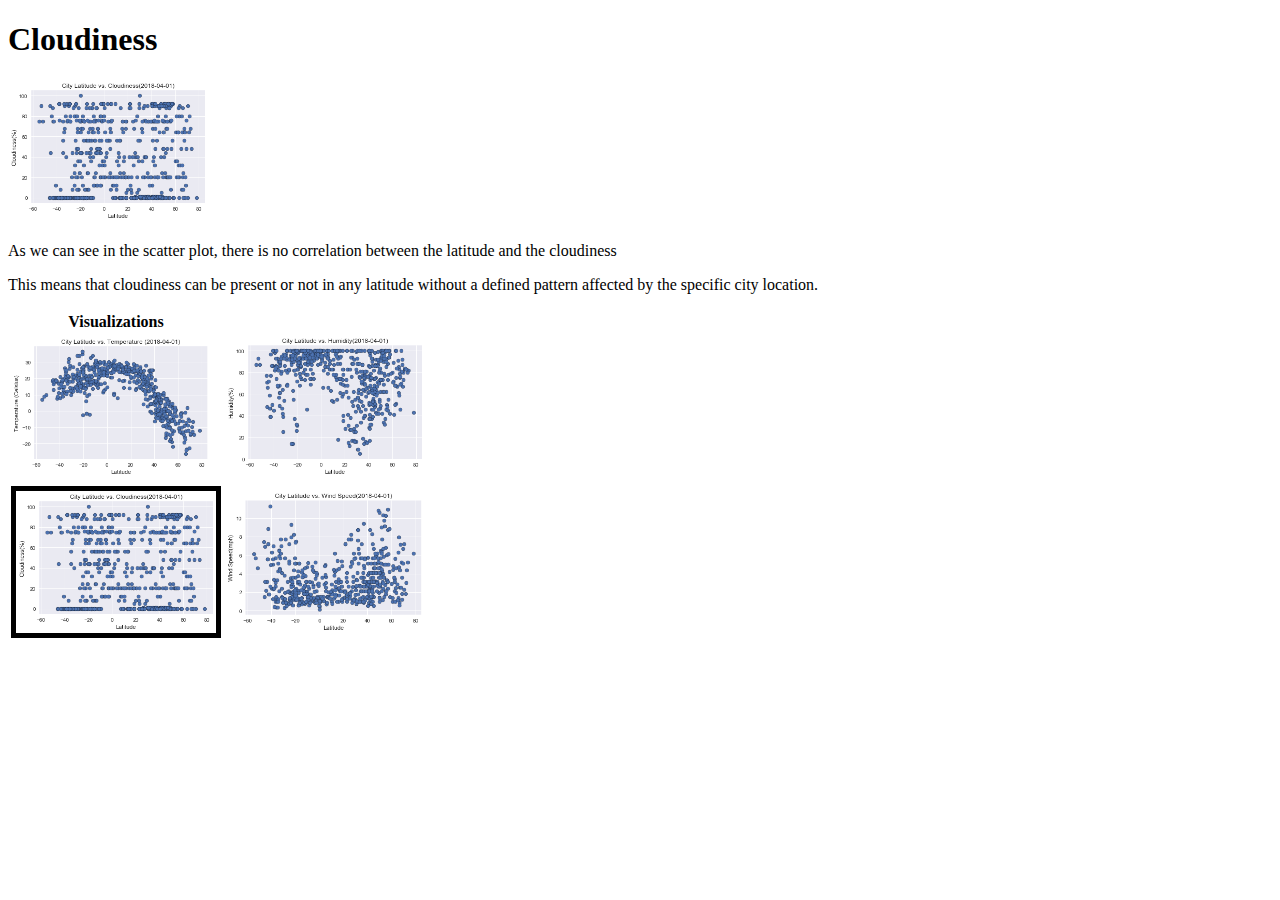
==== cloudiness.html @ 12cb3fcc "Update cloudiness.html" ====
<!DOCTYPE html>
<html lang="en-us">

<head>
  <meta charset="UTF-8">
  <title>WeatherPy Project - Cloudiness</title>
</head>

<body>
  <h1>Cloudiness</h1>
  <img src="images/output_15_0.png" alt="" width=200 />
  <p>As we can see in the scatter plot, there is no correlation between the latitude and the cloudiness</p>
  <p>This means that cloudiness can be present or not in any latitude without a defined pattern affected by the specific city location.</p>

<table>
	<tr>
		<th span=2>Visualizations</th>
	</tr>
	<tr>
		<td><a href="../weather-py/max-temp.html"><img src="images/output_11_0.png" alt="" width=200 /></td>
		<td><a href="../weather-py/humidity.html"><img src="images/output_13_0.png" alt="" width=200 /></td>
	</tr>
	<tr>
		<td><img src="images/output_15_0.png" alt="" width=200 border=5/></td>
		<td><a href="../weather-py/wind-speed.html"><img src="images/output_17_0.png" alt="" width=200 /></td>
	</tr>
</table>
</body>

</html>
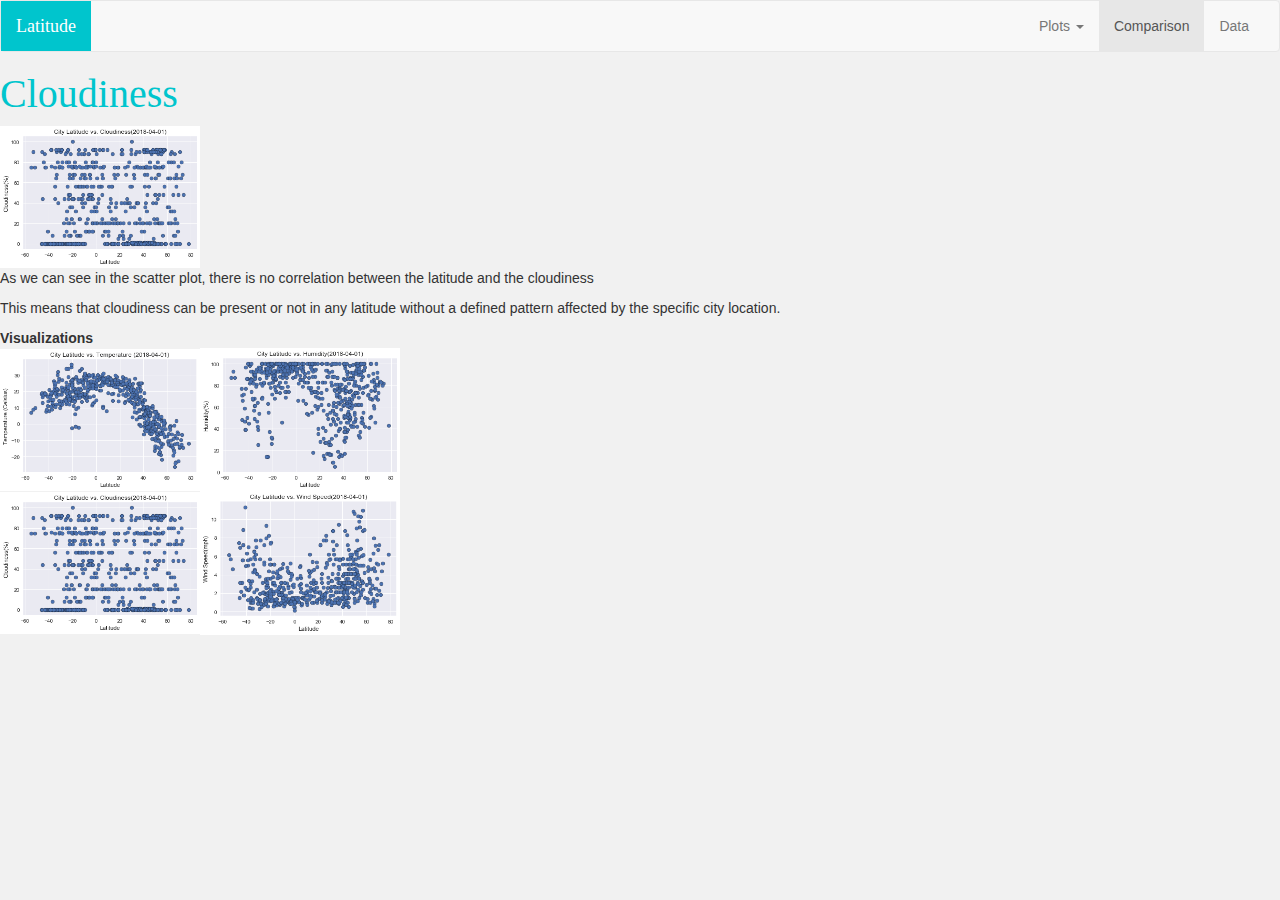
==== commit c8e36d6e: "stylesheet added" ====
--- a/cloudiness.html
+++ b/cloudiness.html
@@ -4,9 +4,50 @@
 <head>
   <meta charset="UTF-8">
   <title>WeatherPy Project - Cloudiness</title>
+  <link rel="stylesheet" href="https://maxcdn.bootstrapcdn.com/bootstrap/3.3.7/css/bootstrap.min.css">
+  <link rel="stylesheet" href="styles.css">
+  <script src="https://ajax.googleapis.com/ajax/libs/jquery/3.1.1/jquery.min.js"></script>
+  <script src="https://maxcdn.bootstrapcdn.com/bootstrap/3.3.7/js/bootstrap.min.js"></script>
+  
 </head>
 
 <body>
+
+ <nav class="navbar navbar-default">
+    <div class="container-fluid">
+      <div class="navbar-header">
+        <button type="button" class="navbar-toggle collapsed" data-toggle="collapse" data-target="#myNav" >
+        <span class="icon-bar"></span>
+        <span class="icon-bar"></span>
+        <span class="icon-bar"></span>
+        </button>
+        <a class="navbar-brand" id="home-link" href="../weather-py/index.html" >Latitude</a>
+      </div>
+
+	    
+	    
+    
+      <div class="collapse navbar-collapse" id="myNav">
+        <ul class="nav navbar-nav navbar-right">
+		
+	<li class="dropdown">
+            <a class="dropdown-toggle" data-toggle="dropdown" href="#">Plots <span class="caret"></span></a>
+            <ul class="dropdown-menu">
+              <li><a href="../weather-py/max-temp.html">Max Temperature</a></li>
+              <li><a href="../weather-py/humidity.html">Humidity</a></li>
+              <li><a href="../weather-py/cloudiness.html">Cloudiness</a></li>
+              <li><a href="../weather-py/wind-speed.html">Wind Speed</a></li>
+            </ul>
+          </li>
+	  <li class="active"><a href="#">Comparison<span class="sr-only">(current)</span></a></li>
+          <li><a href="#">Data</a></li>  
+        </ul>
+      </div>
+      <!-- /.navbar-collapse -->
+    </div>
+    <!-- /.container-fluid -->
+  </nav>	
+
   <h1>Cloudiness</h1>
   <img src="images/output_15_0.png" alt="" width=200 />
   <p>As we can see in the scatter plot, there is no correlation between the latitude and the cloudiness</p>
--- a/styles.css
+++ b/styles.css
@@ -0,0 +1,45 @@
+
+/* Giving the body the specified background color, adding font sizes for the h1 and h3 elements we'll be using */
+body {
+  background: #f1f1f1;
+}
+
+h1 {
+  font-size: 40px;
+  font-family: "Georgia", Times, serif;
+  color : #00c5cd;
+}
+
+h3 {
+  font-size: 20px;
+  font-family: "Georgia", Times, serif;
+}
+
+a:hover {
+	color: #242342;
+}
+
+
+.navbar-header a {
+	background-color : #00c5cd;
+	font-family: "Georgia", Times, serif;
+	font-size: 40 px;
+	color: white;
+}
+
+.navbar-header a:hover {
+	color: #242342;
+}
+
+#home-link {
+	font-family: "Georgia", Times, serif;
+	font-size: 40 px;
+	color: white;
+}
+
+#home-link:hover {
+	background-color: white;
+	font-family: "Georgia", Times, serif;
+	font-size: 40 px;
+	color: teal;
+}
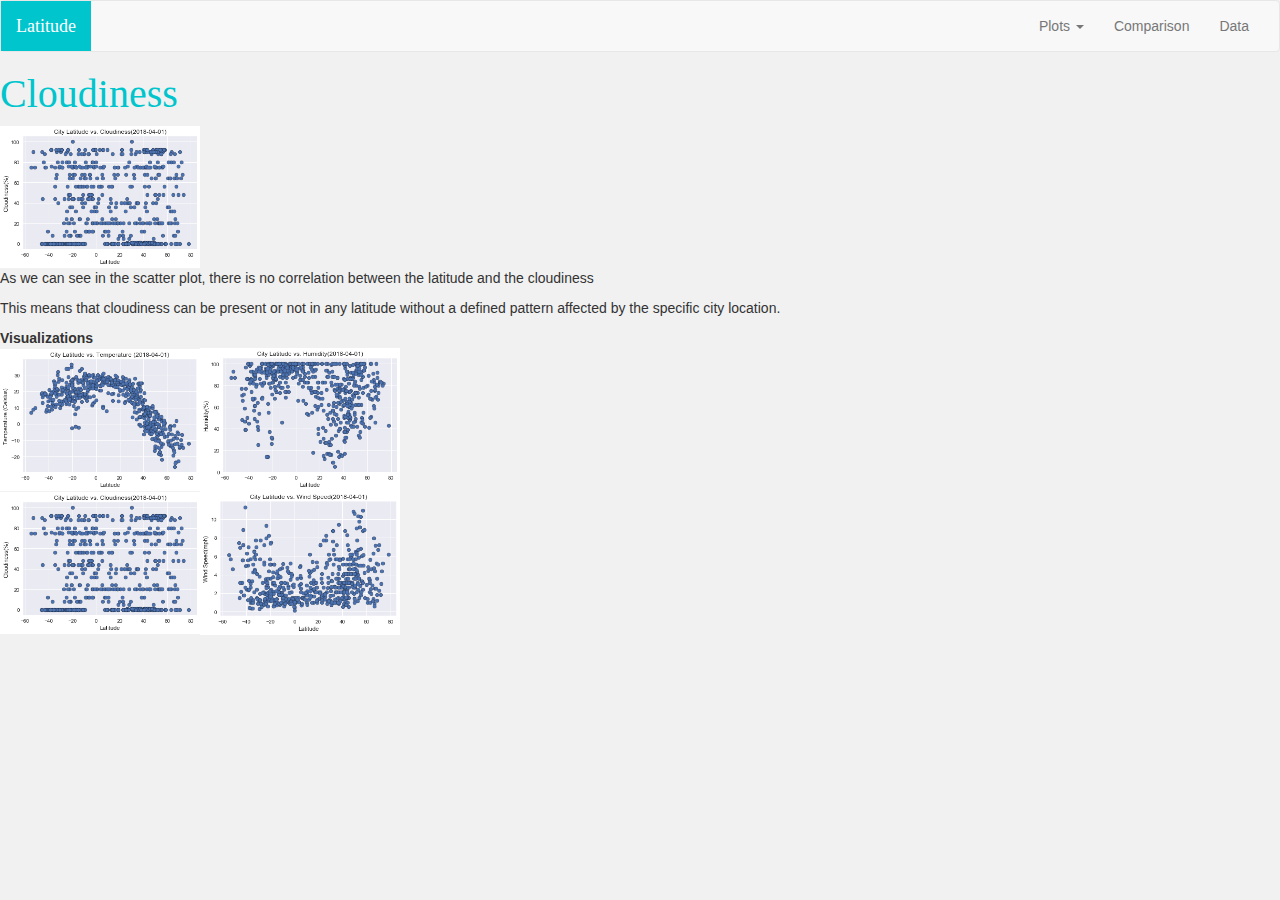
==== commit 936fc9f3: "Comparison and Data pages added" ====
--- a/cloudiness.html
+++ b/cloudiness.html
@@ -39,8 +39,8 @@
               <li><a href="../weather-py/wind-speed.html">Wind Speed</a></li>
             </ul>
           </li>
-	  <li class="active"><a href="#">Comparison<span class="sr-only">(current)</span></a></li>
-          <li><a href="#">Data</a></li>  
+	  <li><a href="../weather-py/comparison.html">Comparison</a></li>
+          <li><a href="../weather-py/data.html">Data</a></li>  
         </ul>
       </div>
       <!-- /.navbar-collapse -->
--- a/styles.css
+++ b/styles.css
@@ -13,6 +13,7 @@
 h3 {
   font-size: 20px;
   font-family: "Georgia", Times, serif;
+  color : #00c5cd;
 }
 
 a:hover {
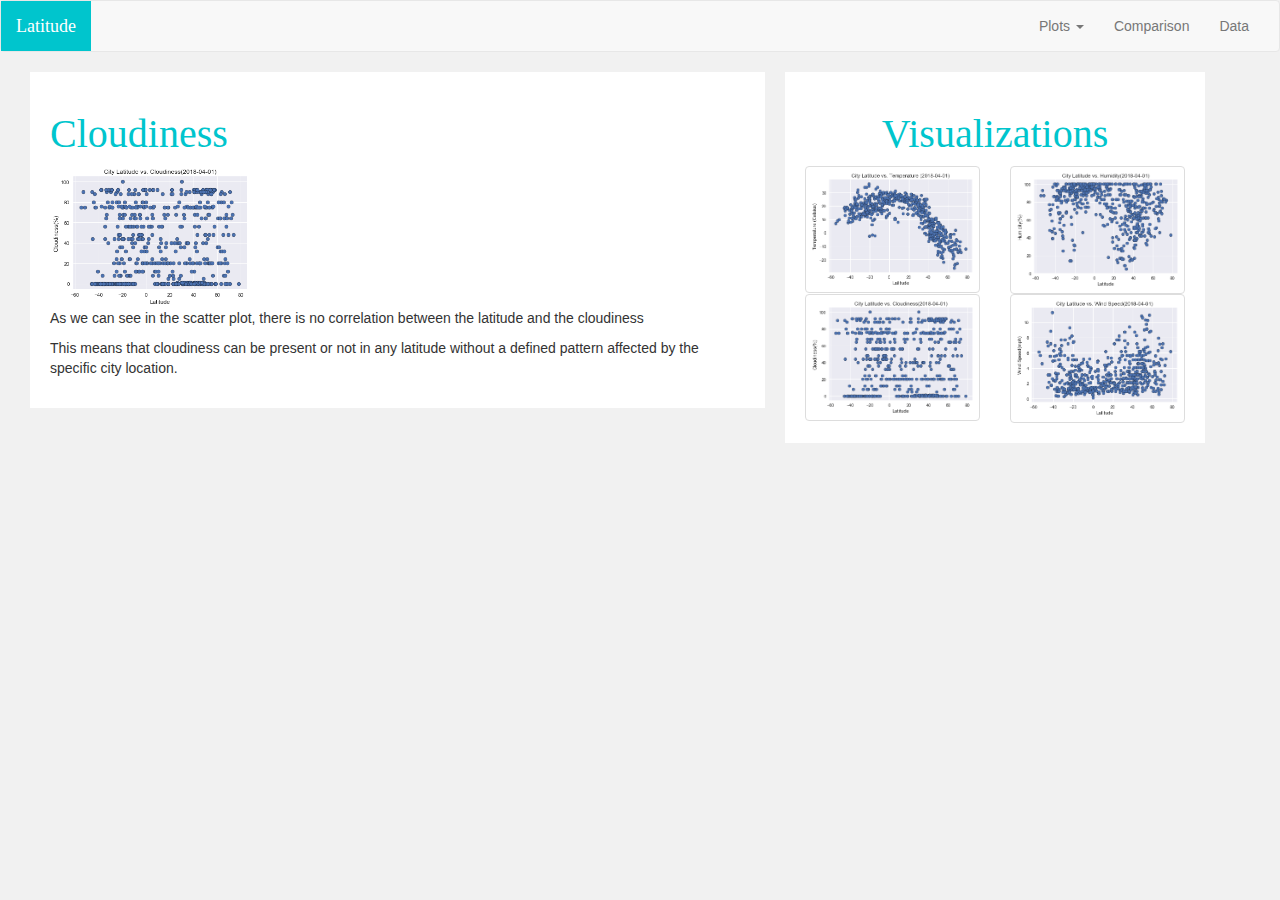
==== commit e90fb078: "Comparison page updated" ====
--- a/cloudiness.html
+++ b/cloudiness.html
@@ -48,24 +48,42 @@
     <!-- /.container-fluid -->
   </nav>	
 
+  	
+<div id="page-content" class="container-fluid">
+	
+ <div class="row">
+  <div id="description" class="col-sm-7">
   <h1>Cloudiness</h1>
   <img src="images/output_15_0.png" alt="" width=200 />
   <p>As we can see in the scatter plot, there is no correlation between the latitude and the cloudiness</p>
   <p>This means that cloudiness can be present or not in any latitude without a defined pattern affected by the specific city location.</p>
 
-<table>
-	<tr>
-		<th span=2>Visualizations</th>
-	</tr>
-	<tr>
-		<td><a href="../weather-py/max-temp.html"><img src="images/output_11_0.png" alt="" width=200 /></td>
-		<td><a href="../weather-py/humidity.html"><img src="images/output_13_0.png" alt="" width=200 /></td>
-	</tr>
-	<tr>
-		<td><img src="images/output_15_0.png" alt="" width=200 border=5/></td>
-		<td><a href="../weather-py/wind-speed.html"><img src="images/output_17_0.png" alt="" width=200 /></td>
-	</tr>
-</table>
+  </div>
+  <div id="plots" class="col-sm-4">
+	<div class="row">
+	 <div class="col-sm-12">
+	<h1 align="center">Visualizations</h1>
+	 </div>
+	 </div>
+	<div class="row">
+	 <div class="col-md-6 col-sm-6 col-xs-3">		
+	<a href="../weather-py/max-temp.html"><img src="images/output_11_0.png" class="img-thumbnail" alt="Responsive image" />
+	</div>
+	 <div class="col-md-6 col-sm-6 col-xs-3">		
+	<a href="../weather-py/humidity.html"><img src="images/output_13_0.png" class="img-thumbnail" alt="Responsive image" />
+	</div>
+	 <div class="col-md-6 col-sm-6 col-xs-3">		
+	<img src="images/output_15_0.png" class="img-thumbnail" alt="Responsive image" border=5/>
+	</div>
+	 <div class="col-md-6 col-sm-6 col-xs-3">		
+	<a href="../weather-py/wind-speed.html"><img src="images/output_17_0.png" class="img-thumbnail" alt="Responsive image" />
+		 </div>
+	 </div>
+	</div>
+  </div>
+ </div>	
+	
+	
 </body>
 
 </html>
--- a/styles.css
+++ b/styles.css
@@ -1,3 +1,24 @@
+html {
+  font-size: 1rem;
+}
+
+@include media-breakpoint-up(sm) {
+  html {
+    font-size: 1.2rem;
+  }
+}
+
+@include media-breakpoint-up(md) {
+  html {
+    font-size: 1.4rem;
+  }
+}
+
+@include media-breakpoint-up(lg) {
+  html {
+    font-size: 1.6rem;
+  }
+}
 
 /* Giving the body the specified background color, adding font sizes for the h1 and h3 elements we'll be using */
 body {
@@ -44,3 +65,33 @@
 	font-size: 40 px;
 	color: teal;
 }
+
+#description {
+	padding: 20px;
+	margin-right: 10px;
+	margin-left: 10px;
+	background-color:white;
+}
+
+#plots {
+	padding: 20px;
+	margin-left: 10px;
+	margin-right: 10px;
+	background-color:white;
+	white-space: normal;
+}
+
+#page-content {
+	margin-left: 20px;
+}
+
+@media (max-width: 480px) {
+
+nav {
+    background: #00c5cd;
+	color:  #00c5cd;
+  }
+#description {
+	visibility: hidden;
+}
+}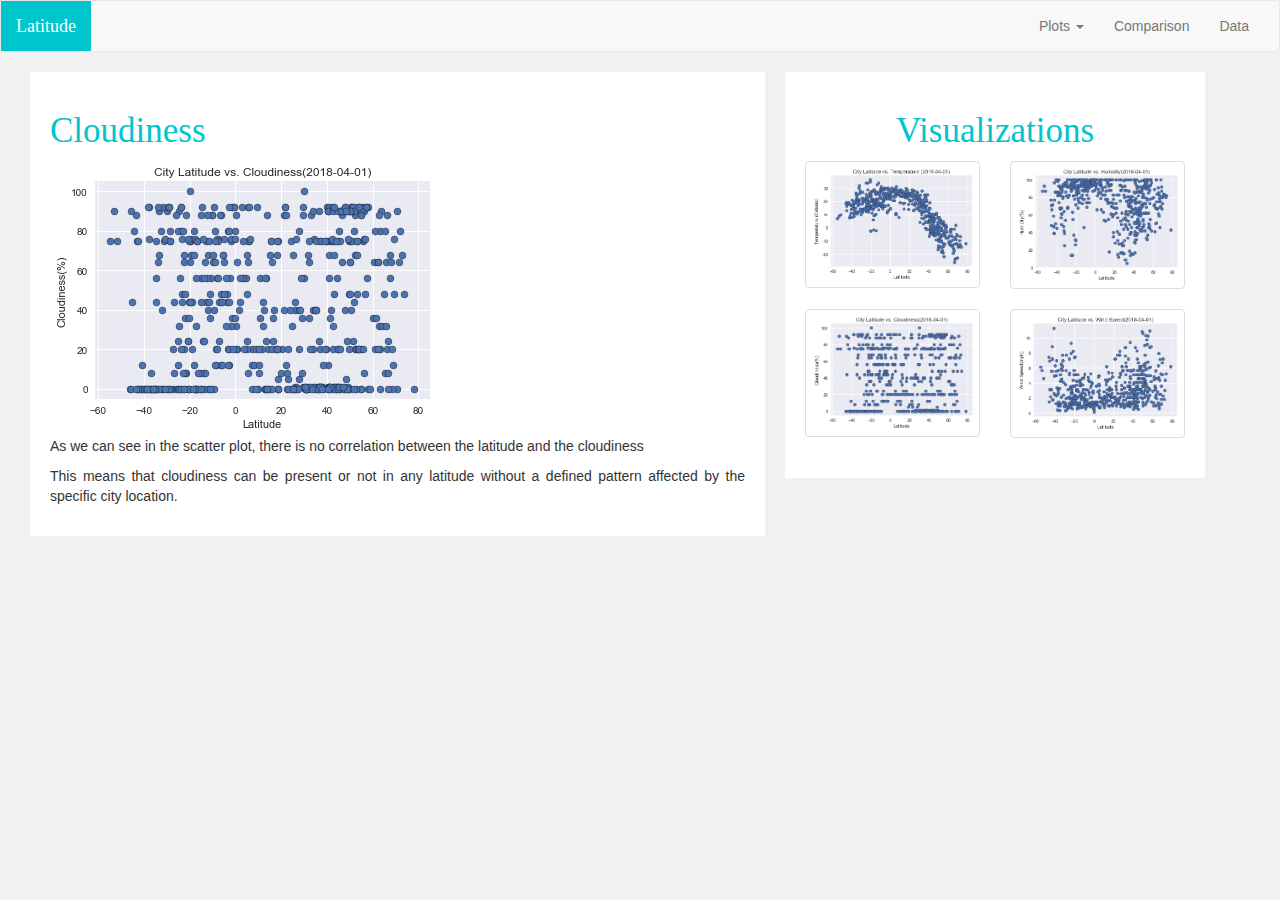
==== commit c35a5cfe: "page updated" ====
--- a/cloudiness.html
+++ b/cloudiness.html
@@ -54,10 +54,11 @@
  <div class="row">
   <div id="description" class="col-sm-7">
   <h1>Cloudiness</h1>
-  <img src="images/output_15_0.png" alt="" width=200 />
+  <div align="justify">
+  <img src="images/output_15_0.png" class="img-fluid" alt="Responsive image" />
   <p>As we can see in the scatter plot, there is no correlation between the latitude and the cloudiness</p>
   <p>This means that cloudiness can be present or not in any latitude without a defined pattern affected by the specific city location.</p>
-
+  </div>
   </div>
   <div id="plots" class="col-sm-4">
 	<div class="row">
@@ -66,18 +67,26 @@
 	 </div>
 	 </div>
 	<div class="row">
-	 <div class="col-md-6 col-sm-6 col-xs-3">		
-	<a href="../weather-py/max-temp.html"><img src="images/output_11_0.png" class="img-thumbnail" alt="Responsive image" />
+	 <div class="col-lg-6 col-md-6 col-sm-6 col-xs-3">	
+	<div class="thumbnail">	 	 
+	<a href="../weather-py/max-temp.html"><img src="images/output_11_0.png" class="img-fluid" alt="Responsive image" />
 	</div>
-	 <div class="col-md-6 col-sm-6 col-xs-3">		
-	<a href="../weather-py/humidity.html"><img src="images/output_13_0.png" class="img-thumbnail" alt="Responsive image" />
+		</div>
+	 <div class="col-lg-6 col-md-6 col-sm-6 col-xs-3">	
+	<div class="thumbnail">	 	 
+	<a href="../weather-py/humidity.html"><img src="images/output_13_0.png" class="img-fluid" alt="Responsive image" />
 	</div>
-	 <div class="col-md-6 col-sm-6 col-xs-3">		
-	<img src="images/output_15_0.png" class="img-thumbnail" alt="Responsive image" border=5/>
+		</div>
+	 <div class="col-lg-6 col-md-6 col-sm-6 col-xs-3">	
+	<div class="thumbnail">	 	 
+	<a href="../weather-py/cloudiness.html"><img src="images/output_15_0.png" class="img-fluid" alt="Responsive image" border=5/>
 	</div>
-	 <div class="col-md-6 col-sm-6 col-xs-3">		
-	<a href="../weather-py/wind-speed.html"><img src="images/output_17_0.png" class="img-thumbnail" alt="Responsive image" />
+		</div>
+	 <div class="col-lg-6 col-md-6 col-sm-6 col-xs-3">	
+	<div class="thumbnail">	 	 
+	<a href="../weather-py/wind-speed.html"><img src="images/output_17_0.png" class="img-fluid" alt="Responsive image" />
 		 </div>
+		 	</div>
 	 </div>
 	</div>
   </div>
--- a/styles.css
+++ b/styles.css
@@ -26,7 +26,7 @@
 }
 
 h1 {
-  font-size: 40px;
+  font-size: 35px;
   font-family: "Georgia", Times, serif;
   color : #00c5cd;
 }
@@ -41,6 +41,9 @@
 	color: #242342;
 }
 
+#description p {
+	align: justify;
+}
 
 .navbar-header a {
 	background-color : #00c5cd;
@@ -81,17 +84,39 @@
 	white-space: normal;
 }
 
+.thumbnail a img {
+	padding: 1px;
+	margin-left: 1px;
+	margin-right: 1px;
+	column-gap: 1px; 
+}
+
 #page-content {
 	margin-left: 20px;
 }
 
-@media (max-width: 480px) {
+@media screen and (max-width: 480px) {
 
-nav {
+.navbar-header {
     background: #00c5cd;
 	color:  #00c5cd;
+	background-color: #00c5cd;
+
   }
+
+.navbar-brand {
+	font-size: 70px;	
+}
+  
+body {
+	background-color:white;
+}
+
 #description {
-	visibility: hidden;
+	align: justify;
+	padding: 20px;
+	margin-right: 20px;
+	margin-left: 20px;
+	background-color:white;
 }
 }